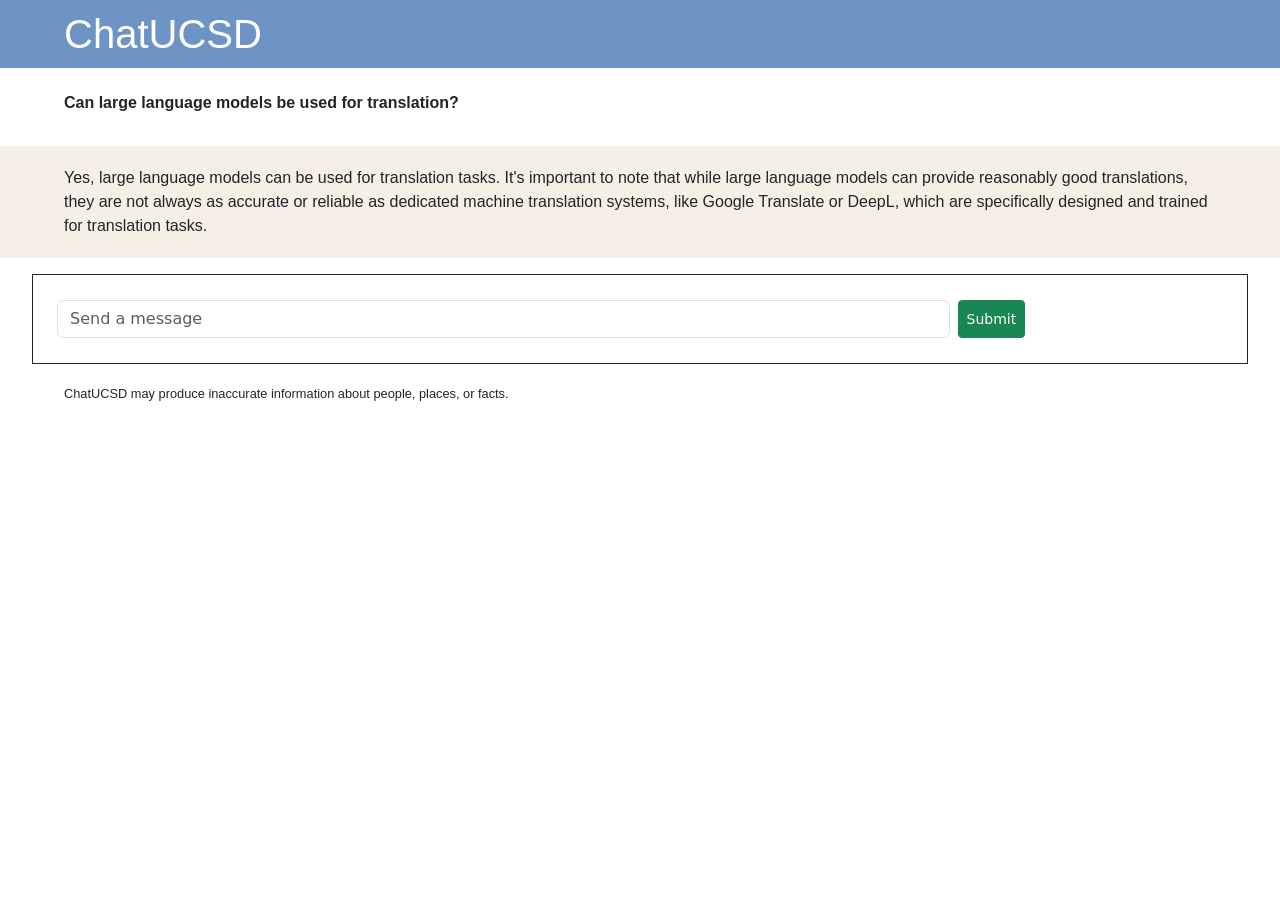
==== index.html @ d233368a "initial commit" ====
<!DOCTYPE html>
<html lang="en">
<head>
    <meta charset="UTF-8">
    <meta name="viewport" content="width=device-width, initial-scale=1.0">
    <title>Document</title>
    <link rel="stylesheet" href="styles.css">
    <link rel="stylesheet" href="https://cdn.jsdelivr.net/npm/bootstrap@5.3.3/dist/css/bootstrap.min.css" integrity="sha384-QWTKZyjpPEjISv5WaRU9OFeRpok6YctnYmDr5pNlyT2bRjXh0JMhjY6hW+ALEwIH" crossorigin="anonymous">
</head>
    <body>
        <h1>ChatUCSD</h1>
        <p class="text1">Can large language models be used for translation?</p>
        <p class="text2">Yes, large language models can be used for translation tasks. It's important to note that while large language models can provide reasonably good translations, they are not always as accurate or reliable as dedicated machine translation systems, like Google Translate or DeepL, which are specifically designed and trained for translation tasks.</p>
        <form class="d-flex ps-4">
            <input type="text" class="form-control w-75 me-2" placeholder="Send a message">
            <button type="submit" class="btn btn-success btn-sm">Submit</button>
        </form>
        <p class="text3">ChatUCSD may produce inaccurate information about people, places, or facts.</p>
    </body>
</html>
---- styles.css ----
/* HTML tags */
h1 {
    color: white !important;
    background-color: #6D94C5;
    font-family: Verdana, Geneva, Tahoma, sans-serif;
    padding: 10px 5%;
}

p {
    font-family: Arial, Helvetica, sans-serif;
}

form {
    margin: 0 auto;
    border-style: solid;
    border-width: 1px;
    width: 95%;
    padding: 25px 0;
}

/* Classes */
.text1 {
    font-weight: bold;
    padding: 15px 5%;
}

.text2 {
    background-color: #F5EFE6;
    padding: 20px 5%;
}

.text3 {
    font-size: 0.8rem;
    padding: 20px 5%;
}
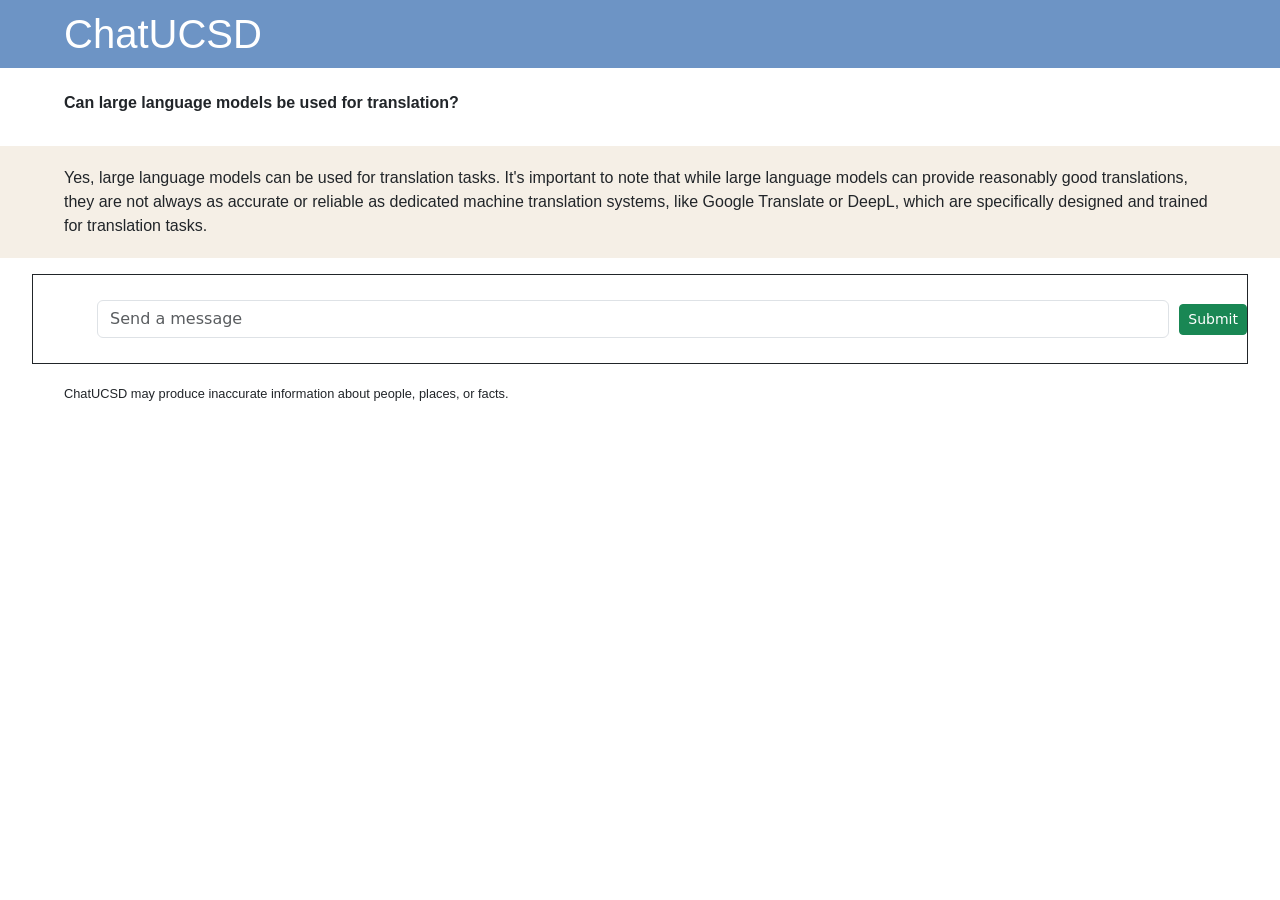
==== commit c9dbcac1: "fix autograder error" ====
--- a/index.html
+++ b/index.html
@@ -3,18 +3,20 @@
 <head>
     <meta charset="UTF-8">
     <meta name="viewport" content="width=device-width, initial-scale=1.0">
-    <title>Document</title>
+    <title>ChatUCSD</title>
     <link rel="stylesheet" href="styles.css">
     <link rel="stylesheet" href="https://cdn.jsdelivr.net/npm/bootstrap@5.3.3/dist/css/bootstrap.min.css" integrity="sha384-QWTKZyjpPEjISv5WaRU9OFeRpok6YctnYmDr5pNlyT2bRjXh0JMhjY6hW+ALEwIH" crossorigin="anonymous">
 </head>
-    <body>
-        <h1>ChatUCSD</h1>
-        <p class="text1">Can large language models be used for translation?</p>
-        <p class="text2">Yes, large language models can be used for translation tasks. It's important to note that while large language models can provide reasonably good translations, they are not always as accurate or reliable as dedicated machine translation systems, like Google Translate or DeepL, which are specifically designed and trained for translation tasks.</p>
-        <form class="d-flex ps-4">
-            <input type="text" class="form-control w-75 me-2" placeholder="Send a message">
-            <button type="submit" class="btn btn-success btn-sm">Submit</button>
-        </form>
-        <p class="text3">ChatUCSD may produce inaccurate information about people, places, or facts.</p>
-    </body>
-</html>+<body>
+    <h1>ChatUCSD</h1>
+    <p class="text1">Can large language models be used for translation?</p>
+    <p class="text2">
+        Yes, large language models can be used for translation tasks. It's important to note that while large language models can provide reasonably good translations, they are not always as accurate or reliable as dedicated machine translation systems, like Google Translate or DeepL, which are specifically designed and trained for translation tasks.
+    </p>
+    <form class="chat-form">
+        <input type="text" class="form-control message-input" placeholder="Send a message">
+        <button type="submit" class="btn btn-success btn-sm">Submit</button>
+    </form>
+    <p class="text3">ChatUCSD may produce inaccurate information about people, places, or facts.</p>
+</body>
+</html>
--- a/styles.css
+++ b/styles.css
@@ -34,3 +34,15 @@
     padding: 20px 5%;
 }
 
+/* --- Custom replacements for Bootstrap spacing classes --- */
+.chat-form {
+    display: flex;              /* replaces d-flex */
+    align-items: center;
+    justify-content: flex-start;
+    padding-left: 5%;           /* replaces ps-4 */
+    gap: 10px;                  /* replaces me-2 */
+}
+
+.message-input {
+    width: 75%;                 /* replaces w-75 */
+}
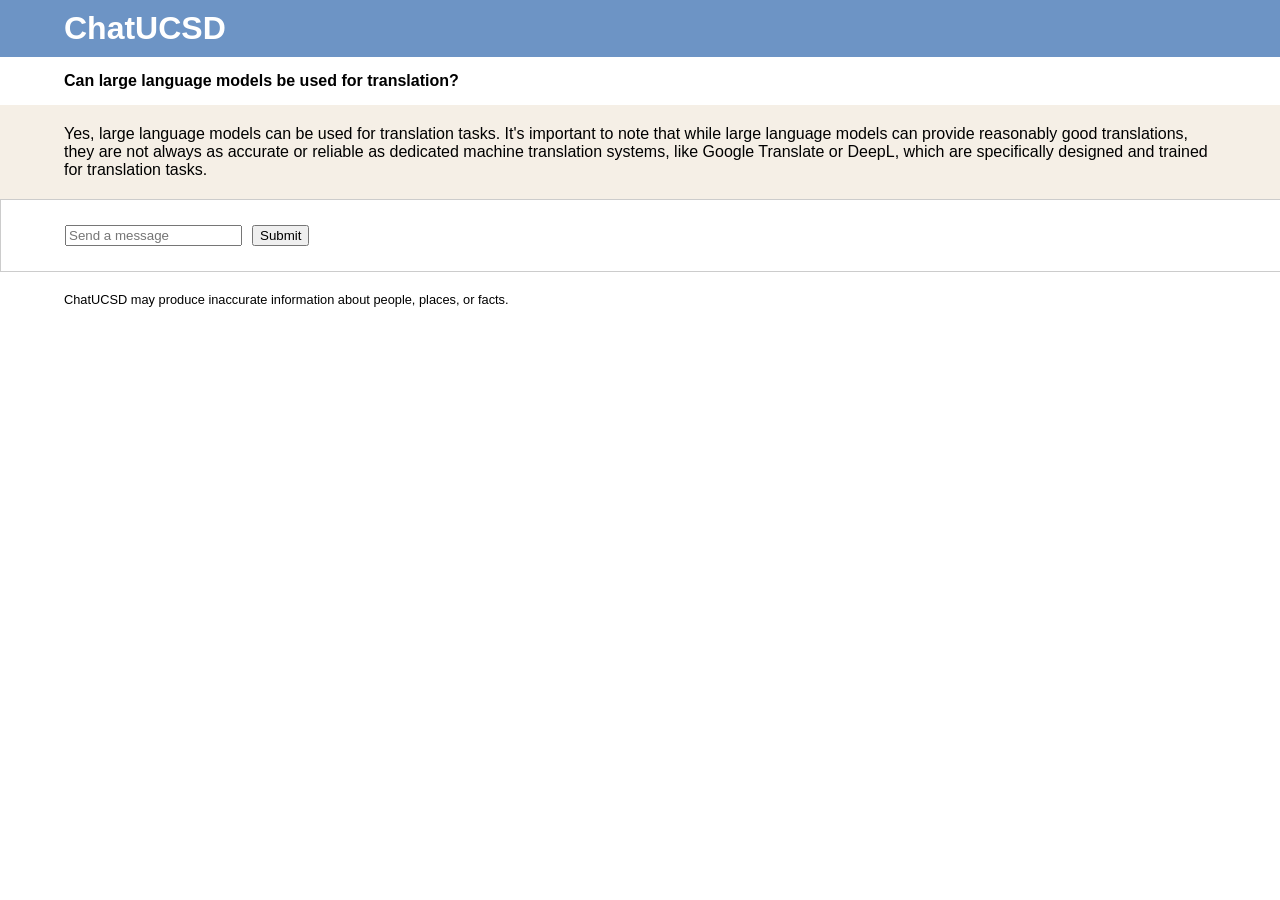
==== commit 504dc16c: "fix autograder error" ====
--- a/index.html
+++ b/index.html
@@ -5,18 +5,21 @@
     <meta name="viewport" content="width=device-width, initial-scale=1.0">
     <title>ChatUCSD</title>
     <link rel="stylesheet" href="styles.css">
-    <link rel="stylesheet" href="https://cdn.jsdelivr.net/npm/bootstrap@5.3.3/dist/css/bootstrap.min.css" integrity="sha384-QWTKZyjpPEjISv5WaRU9OFeRpok6YctnYmDr5pNlyT2bRjXh0JMhjY6hW+ALEwIH" crossorigin="anonymous">
 </head>
 <body>
     <h1>ChatUCSD</h1>
+
     <p class="text1">Can large language models be used for translation?</p>
+
     <p class="text2">
         Yes, large language models can be used for translation tasks. It's important to note that while large language models can provide reasonably good translations, they are not always as accurate or reliable as dedicated machine translation systems, like Google Translate or DeepL, which are specifically designed and trained for translation tasks.
     </p>
+
     <form class="chat-form">
-        <input type="text" class="form-control message-input" placeholder="Send a message">
-        <button type="submit" class="btn btn-success btn-sm">Submit</button>
+        <input type="text" placeholder="Send a message">
+        <button type="submit">Submit</button>
     </form>
+
     <p class="text3">ChatUCSD may produce inaccurate information about people, places, or facts.</p>
 </body>
 </html>
--- a/styles.css
+++ b/styles.css
@@ -1,24 +1,25 @@
-/* HTML tags */
+/* General page styling */
+body {
+    margin: 0;
+    font-family: Arial, Helvetica, sans-serif;
+    background-color: white;
+}
+
+/* Header */
 h1 {
-    color: white !important;
+    color: white;
     background-color: #6D94C5;
     font-family: Verdana, Geneva, Tahoma, sans-serif;
     padding: 10px 5%;
+    margin: 0;
 }
 
+/* Paragraphs */
 p {
     font-family: Arial, Helvetica, sans-serif;
+    margin: 0;
 }
 
-form {
-    margin: 0 auto;
-    border-style: solid;
-    border-width: 1px;
-    width: 95%;
-    padding: 25px 0;
-}
-
-/* Classes */
 .text1 {
     font-weight: bold;
     padding: 15px 5%;
@@ -34,15 +35,14 @@
     padding: 20px 5%;
 }
 
-/* --- Custom replacements for Bootstrap spacing classes --- */
+/* Form container layout only */
 .chat-form {
-    display: flex;              /* replaces d-flex */
+    display: flex;
     align-items: center;
     justify-content: flex-start;
-    padding-left: 5%;           /* replaces ps-4 */
-    gap: 10px;                  /* replaces me-2 */
+    border: 1px solid #ccc;
+    width: 95%;
+    margin: 0 auto;
+    padding: 25px 5%;
+    gap: 10px;
 }
-
-.message-input {
-    width: 75%;                 /* replaces w-75 */
-}
